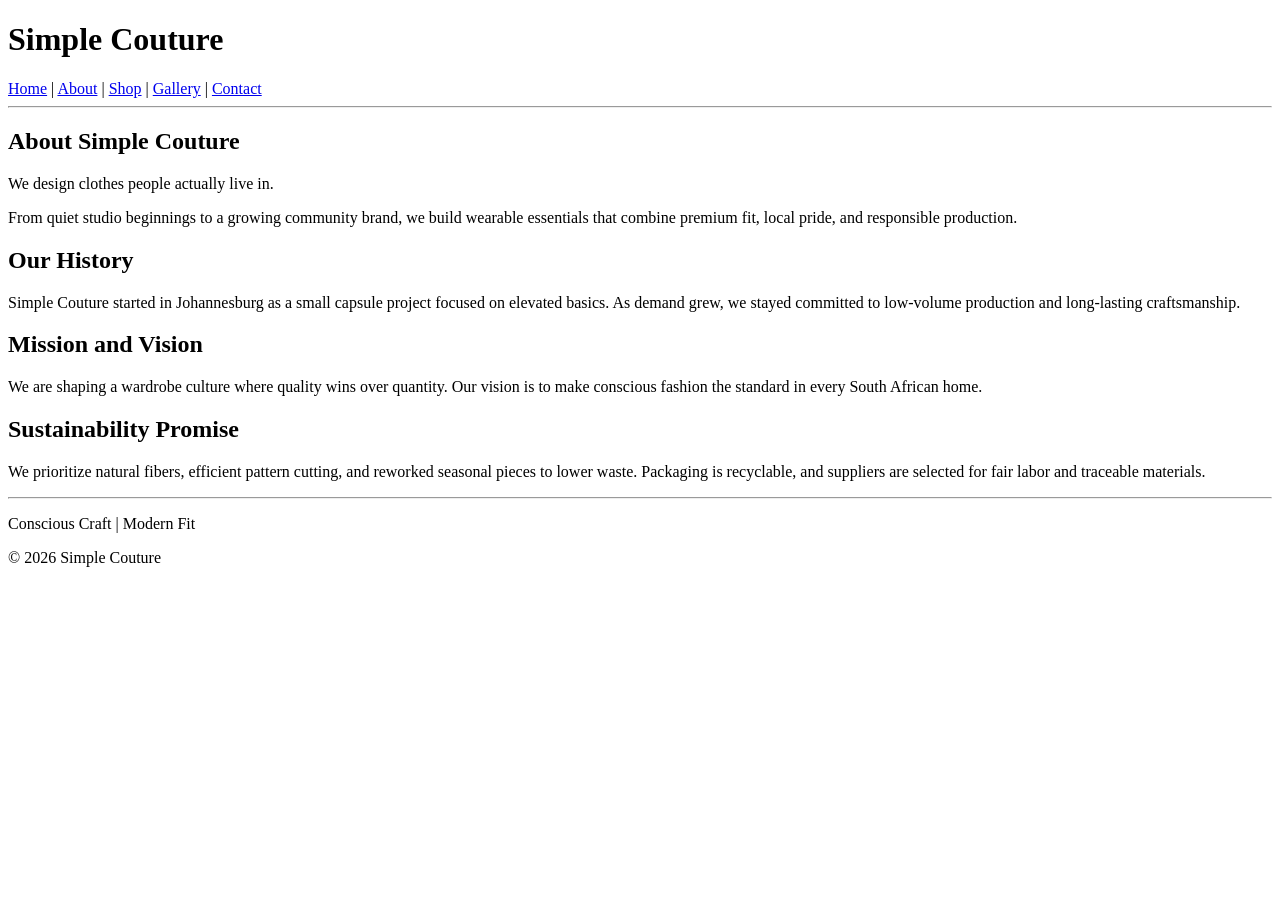
==== about.html @ d7c9ca5f "Add files via upload" ====
<!doctype html>
<html lang="en">
  <head>
    <meta charset="UTF-8" />
    <meta name="viewport" content="width=device-width, initial-scale=1.0" />
    <title>Simple Couture | About</title>
  </head>
  <body>
    <header>
      <h1>Simple Couture</h1>
      <nav>
        <a href="index.html">Home</a> |
        <a href="about.html">About</a> |
        <a href="shop.html">Shop</a> |
        <a href="gallery.html">Gallery</a> |
        <a href="contact.html">Contact</a>
      </nav>
      <hr />
    </header>

    <main>
      <section>
        <h2>About Simple Couture</h2>
        <p>We design clothes people actually live in.</p>
        <p>
          From quiet studio beginnings to a growing community brand, we build
          wearable essentials that combine premium fit, local pride, and
          responsible production.
        </p>
      </section>

      <section>
        <h2>Our History</h2>
        <p>
          Simple Couture started in Johannesburg as a small capsule project
          focused on elevated basics. As demand grew, we stayed committed to
          low-volume production and long-lasting craftsmanship.
        </p>
      </section>

      <section>
        <h2>Mission and Vision</h2>
        <p>
          We are shaping a wardrobe culture where quality wins over quantity.
          Our vision is to make conscious fashion the standard in every South
          African home.
        </p>
      </section>

      <section>
        <h2>Sustainability Promise</h2>
        <p>
          We prioritize natural fibers, efficient pattern cutting, and reworked
          seasonal pieces to lower waste. Packaging is recyclable, and suppliers
          are selected for fair labor and traceable materials.
        </p>
      </section>
    </main>

    <footer>
      <hr />
      <p>Conscious Craft | Modern Fit</p>
      <p>&copy; 2026 Simple Couture</p>
    </footer>
  </body>
</html>
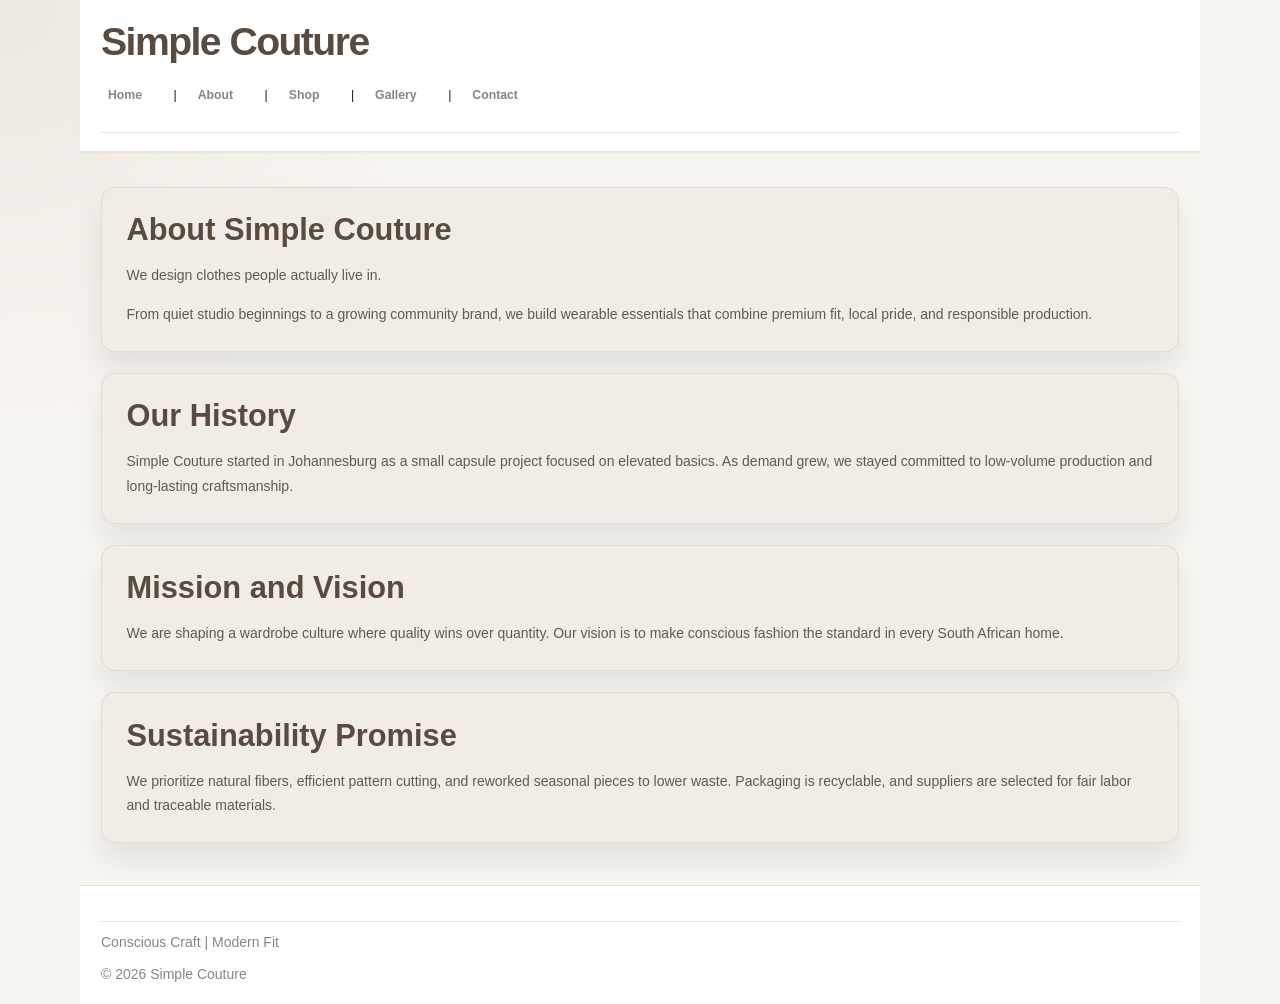
==== commit f8147b77: "feat: Part 3 - Advanced Responsive Design with Relative Units and Responsive Images BREAKING CHANGE:" ====
--- a/about.html
+++ b/about.html
@@ -3,9 +3,11 @@
   <head>
     <meta charset="UTF-8" />
     <meta name="viewport" content="width=device-width, initial-scale=1.0" />
+    <link rel="stylesheet" href="styles.css" />
     <title>Simple Couture | About</title>
   </head>
   <body>
+    <!-- Site-wide header and navigation -->
     <header>
       <h1>Simple Couture</h1>
       <nav>
@@ -18,7 +20,9 @@
       <hr />
     </header>
 
+    <!-- About page storytelling sections -->
     <main>
+      <!-- Brand overview -->
       <section>
         <h2>About Simple Couture</h2>
         <p>We design clothes people actually live in.</p>
@@ -29,6 +33,7 @@
         </p>
       </section>
 
+      <!-- Company origin story -->
       <section>
         <h2>Our History</h2>
         <p>
@@ -38,6 +43,7 @@
         </p>
       </section>
 
+      <!-- Mission and long-term direction -->
       <section>
         <h2>Mission and Vision</h2>
         <p>
@@ -47,6 +53,7 @@
         </p>
       </section>
 
+      <!-- Sustainability and sourcing principles -->
       <section>
         <h2>Sustainability Promise</h2>
         <p>
@@ -57,6 +64,7 @@
       </section>
     </main>
 
+    <!-- Footer tagline and copyright -->
     <footer>
       <hr />
       <p>Conscious Craft | Modern Fit</p>
--- a/styles.css
+++ b/styles.css
@@ -0,0 +1,910 @@
+/* ========================================
+   SIMPLE COUTURE - EXTERNAL STYLESHEET
+   Part 2: CSS Styling & Responsive Design
+   ======================================== */
+
+/* ========================================
+   1. ROOT VARIABLES & COLOR SCHEME
+   ======================================== */
+
+:root {
+  /* Color Palette */
+  color-scheme: light;
+  --bg: #f7f5f0;
+  --surface: #ffffff;
+  --surface-strong: #f1ece6;
+  --text: #1e1b18;
+  --text-light: #5f5a55;
+  --muted: #8a8580;
+  --primary: #8f5e3d;
+  --primary-soft: #d8baa6;
+  --accent: #5a4b40;
+  --accent-soft: #f0e4dd;
+  --border: rgba(31, 24, 19, 0.12);
+  --border-dark: #ded6cb;
+  --success: #4a7c59;
+  --warning: #d97706;
+  --error: #dc2626;
+
+  /* Typography Scale */
+  --fs-xs: 0.75rem;
+  --fs-sm: 0.875rem;
+  --fs-base: 1rem;
+  --fs-lg: 1.125rem;
+  --fs-xl: 1.5rem;
+  --fs-2xl: 2rem;
+  --fs-3xl: 2.5rem;
+
+  --fw-regular: 400;
+  --fw-medium: 500;
+  --fw-semibold: 600;
+  --fw-bold: 700;
+
+  --lh-tight: 1.2;
+  --lh-normal: 1.5;
+  --lh-relaxed: 1.75;
+
+  /* Spacing */
+  --spacing-xs: 0.25rem;
+  --spacing-sm: 0.5rem;
+  --spacing-md: 1rem;
+  --spacing-lg: 1.5rem;
+  --spacing-xl: 2rem;
+  --spacing-2xl: 3rem;
+
+  /* Border Radius */
+  --radius: 1rem;
+  --radius-sm: 0.5rem;
+  --radius-md: 0.75rem;
+  --radius-lg: 1.25rem;
+
+  /* Shadows */
+  --shadow-sm: 0 1px 2px rgba(15, 11, 8, 0.05);
+  --shadow-md: 0 4px 6px rgba(15, 11, 8, 0.1);
+  --shadow: 0 18px 30px rgba(15, 11, 8, 0.08);
+  --shadow-lg: 0 20px 40px rgba(15, 11, 8, 0.12);
+
+  /* Transitions */
+  --transition: all 0.2s ease;
+  --transition-slow: all 0.3s ease;
+}
+
+/* ========================================
+   2. CSS RESET & BASE STYLES
+   ======================================== */
+
+* {
+  box-sizing: border-box;
+  margin: 0;
+  padding: 0;
+}
+
+html {
+  /* Base font size for rem calculations (16px = 1rem) */
+  font-size: clamp(14px, 1vw, 16px);
+  scroll-behavior: smooth;
+}
+
+body {
+  margin: 0;
+  min-height: 100vh;
+  display: flex;
+  flex-direction: column;
+  font-family: "Inter", "Segoe UI", system-ui, -apple-system, BlinkMacSystemFont, sans-serif;
+  background: linear-gradient(180deg, #faf7f2 0%, #efe8dd 100%);
+  color: var(--text);
+  line-height: var(--lh-normal);
+  font-weight: var(--fw-regular);
+}
+
+main {
+  flex: 1;
+}
+
+/* ========================================
+   3. TYPOGRAPHY STYLES
+   ======================================== */
+
+h1, h2, h3, h4, h5, h6 {
+  font-weight: var(--fw-semibold);
+  line-height: var(--lh-tight);
+  color: var(--text);
+  margin-top: var(--spacing-lg);
+  margin-bottom: var(--spacing-md);
+}
+
+h1 {
+  font-size: clamp(2rem, 2.4vw, 2.8rem);
+  letter-spacing: -0.05em;
+  color: var(--accent);
+}
+
+h2 {
+  font-size: clamp(1.5rem, 2vw, 2rem);
+  color: var(--accent);
+  margin-top: 0;
+}
+
+h3 {
+  font-size: var(--fs-xl);
+  color: var(--accent);
+}
+
+h4 {
+  font-size: var(--fs-lg);
+}
+
+h5, h6 {
+  font-size: var(--fs-base);
+}
+
+p {
+  color: var(--text-light);
+  margin: var(--spacing-md) 0;
+  line-height: var(--lh-relaxed);
+}
+
+p:last-child {
+  margin-bottom: 0;
+}
+
+small {
+  font-size: var(--fs-sm);
+  color: var(--muted);
+}
+
+strong, b {
+  font-weight: var(--fw-semibold);
+  color: var(--text);
+}
+
+/* ========================================
+   4. IMAGES & MEDIA
+   ======================================== */
+
+img {
+  max-width: 100%;
+  height: auto;
+  display: block;
+}
+
+/* ========================================
+   5. LINKS & INTERACTIVE ELEMENTS
+   ======================================== */
+
+a {
+  color: var(--primary);
+  text-decoration: none;
+  font-weight: var(--fw-medium);
+  transition: var(--transition);
+  position: relative;
+}
+
+a:hover {
+  color: var(--accent);
+  text-decoration: underline;
+}
+
+a:focus {
+  outline: 2px solid var(--primary);
+  outline-offset: 2px;
+  border-radius: 2px;
+}
+
+a:active {
+  color: #6d4830;
+}
+
+/* ========================================
+   6. LAYOUT STRUCTURE
+   ======================================== */
+
+body > header,
+body > footer,
+main {
+  width: min(1160px, calc(100% - 2rem));
+  margin-left: auto;
+  margin-right: auto;
+}
+
+/* Header Styling */
+header {
+  padding: var(--spacing-lg) 0 var(--spacing-md);
+  background: var(--surface);
+  box-shadow: var(--shadow-sm);
+  margin-bottom: var(--spacing-lg);
+}
+
+header h1 {
+  margin: 0;
+  font-size: clamp(2rem, 2.4vw, 2.8rem);
+  letter-spacing: -0.05em;
+}
+
+/* Navigation Styling */
+nav {
+  margin-top: var(--spacing-md);
+  font-size: var(--fs-sm);
+  display: flex;
+  flex-wrap: wrap;
+  gap: var(--spacing-md);
+  align-items: center;
+}
+
+nav a {
+  color: var(--accent);
+  padding: var(--spacing-sm);
+  border-radius: var(--radius-sm);
+  transition: var(--transition);
+  display: inline-block;
+}
+
+nav a:hover {
+  background: rgba(143, 94, 61, 0.12);
+  text-decoration: none;
+}
+
+nav a:focus {
+  background: rgba(143, 94, 61, 0.2);
+  outline: none;
+}
+
+nav a:active {
+  background: rgba(143, 94, 61, 0.2);
+}
+
+/* Header & Footer Separator */
+header hr,
+footer hr {
+  border: none;
+  border-top: 1px solid var(--border);
+  margin: var(--spacing-lg) 0 0;
+}
+
+/* Main Content */
+main {
+  padding: var(--spacing-lg) 0 var(--spacing-xl);
+}
+
+/* Section Styling */
+section {
+  background: var(--surface);
+  border: 1px solid var(--border);
+  border-radius: var(--radius);
+  padding: var(--spacing-lg) var(--spacing-xl);
+  margin-bottom: var(--spacing-lg);
+  box-shadow: var(--shadow);
+  transition: var(--transition-slow);
+}
+
+section:hover {
+  box-shadow: var(--shadow-lg);
+  transform: translateY(-2px);
+}
+
+section h2,
+section h3 {
+  margin-top: 0;
+  color: var(--accent);
+}
+
+section p,
+section li {
+  color: var(--text-light);
+  margin: var(--spacing-md) 0;
+}
+
+/* Footer Styling */
+footer {
+  padding: var(--spacing-lg) 0 var(--spacing-xl);
+  color: var(--muted);
+  background: var(--surface);
+  box-shadow: var(--shadow-sm);
+  margin-top: var(--spacing-2xl);
+}
+
+footer p {
+  margin: var(--spacing-md) 0;
+  color: var(--muted);
+}
+
+footer p:last-child {
+  margin-bottom: 0;
+}
+
+/* ========================================
+   7. FORM ELEMENTS
+   ======================================== */
+
+form {
+  display: grid;
+  gap: var(--spacing-lg);
+}
+
+label {
+  font-weight: var(--fw-semibold);
+  display: block;
+  margin-bottom: var(--spacing-sm);
+  color: var(--text);
+  font-size: var(--fs-base);
+}
+
+input,
+textarea {
+  font: inherit;
+  width: 100%;
+  border: 1px solid var(--border-dark);
+  border-radius: var(--radius-md);
+  padding: var(--spacing-md) var(--spacing-lg);
+  background: #fff;
+  color: var(--text);
+  transition: var(--transition);
+}
+
+input:hover,
+textarea:hover {
+  border-color: var(--primary);
+  box-shadow: 0 0 0 3px rgba(143, 94, 61, 0.05);
+}
+
+input:focus,
+textarea:focus {
+  outline: none;
+  border-color: var(--primary);
+  box-shadow: 0 0 0 3px rgba(143, 94, 61, 0.1);
+}
+
+input:active,
+textarea:active {
+  border-color: var(--accent);
+}
+
+input::placeholder,
+textarea::placeholder {
+  color: var(--muted);
+}
+
+/* ========================================
+   8. BUTTONS
+   ======================================== */
+
+button {
+  font: inherit;
+  background: var(--primary);
+  color: #fff;
+  border: none;
+  border-radius: var(--radius-md);
+  padding: var(--spacing-md) var(--spacing-lg);
+  cursor: pointer;
+  font-weight: var(--fw-semibold);
+  transition: var(--transition);
+  position: relative;
+  overflow: hidden;
+}
+
+button:hover {
+  background: var(--accent);
+  transform: translateY(-2px);
+  box-shadow: 0 12px 25px rgba(143, 94, 61, 0.18);
+}
+
+button:focus {
+  outline: 2px solid var(--primary);
+  outline-offset: 2px;
+}
+
+button:active {
+  background: #6d4830;
+  transform: translateY(0);
+}
+
+button:disabled {
+  background: var(--muted);
+  cursor: not-allowed;
+  opacity: 0.6;
+}
+
+/* ========================================
+   9. TABLES & PRODUCT DISPLAY
+   ======================================== */
+
+table {
+  width: 100%;
+  border-collapse: collapse;
+  margin-top: var(--spacing-lg);
+}
+
+td {
+  width: 25%;
+  vertical-align: top;
+  padding: var(--spacing-lg);
+  text-align: center;
+}
+
+td strong {
+  display: block;
+  margin-top: var(--spacing-md);
+  color: var(--text);
+  font-weight: var(--fw-semibold);
+}
+
+.product-thumb {
+  width: 100%;
+  border-radius: var(--radius);
+  box-shadow: inset 0 0 0 1px rgba(143, 94, 61, 0.08);
+  transition: var(--transition-slow);
+  display: block;
+}
+
+.product-thumb:hover {
+  box-shadow: 0 8px 20px rgba(143, 94, 61, 0.15);
+  transform: scale(1.03);
+}
+
+.products h3 {
+  margin-bottom: var(--spacing-md);
+  margin-top: var(--spacing-xl);
+}
+
+.products h3:first-of-type {
+  margin-top: 0;
+}
+
+/* Product List - Grid Layout */
+.product-list {
+  list-style: none;
+  padding: 0;
+  margin: 0 0 var(--spacing-lg);
+  display: grid;
+  grid-template-columns: repeat(2, minmax(160px, 1fr));
+  gap: var(--spacing-lg);
+}
+
+.product-item {
+  background: var(--surface-strong);
+  border: 1px solid var(--border);
+  border-radius: var(--radius);
+  padding: var(--spacing-md);
+  transition: var(--transition-slow);
+  cursor: pointer;
+}
+
+.product-item:hover {
+  border-color: var(--primary);
+  box-shadow: 0 8px 20px rgba(143, 94, 61, 0.12);
+  transform: translateY(-4px);
+}
+
+.product-item:focus-within {
+  outline: 2px solid var(--primary);
+  outline-offset: 2px;
+}
+
+.product-name {
+  margin: var(--spacing-md) 0 0;
+  font-weight: var(--fw-semibold);
+  color: var(--accent);
+  font-size: var(--fs-sm);
+}
+
+/* ========================================
+   10. RESPONSIVE DESIGN
+   ======================================== */
+
+/* Tablet View (900px and below) */
+@media (max-width: 900px) {
+  td {
+    width: 50%;
+  }
+
+  .product-list {
+    grid-template-columns: 1fr;
+  }
+
+  section {
+    padding: var(--spacing-lg);
+  }
+}
+
+/* Mobile View (700px and below) */
+@media (max-width: 700px) {
+  header,
+  main,
+  footer {
+    width: calc(100% - var(--spacing-lg));
+  }
+
+  header {
+    padding: var(--spacing-md) 0;
+    margin-bottom: var(--spacing-lg);
+  }
+
+  nav {
+    flex-direction: column;
+    align-items: flex-start;
+    gap: var(--spacing-sm);
+    margin-top: var(--spacing-md);
+  }
+
+  nav a {
+    width: 100%;
+    padding: var(--spacing-md);
+    display: block;
+    border-radius: var(--radius-sm);
+  }
+
+  section {
+    padding: var(--spacing-lg);
+    margin-bottom: var(--spacing-lg);
+  }
+
+  h2 {
+    font-size: clamp(1.25rem, 5vw, 1.5rem);
+  }
+
+  td {
+    width: 100%;
+    display: block;
+    padding: var(--spacing-md) 0;
+    border-top: 1px solid var(--border);
+  }
+
+  td:first-child {
+    border-top: none;
+    padding-top: 0;
+  }
+
+  td strong {
+    margin-top: var(--spacing-md);
+  }
+
+  .product-list {
+    grid-template-columns: 1fr;
+    gap: var(--spacing-md);
+  }
+
+  label {
+    font-size: var(--fs-base);
+  }
+
+  input,
+  textarea {
+    padding: var(--spacing-md);
+    font-size: 16px;
+  }
+
+  button {
+    width: 100%;
+    padding: var(--spacing-md) var(--spacing-lg);
+  }
+
+  footer {
+    padding: var(--spacing-lg) 0 var(--spacing-xl);
+  }
+}
+
+/* Small Mobile View (520px and below) */
+@media (max-width: 520px) {
+  html {
+    font-size: 15px;
+  }
+
+  body {
+    font-size: var(--fs-sm);
+  }
+
+  header h1 {
+    font-size: clamp(1.5rem, 5vw, 2rem);
+  }
+
+  h2 {
+    font-size: clamp(1.1rem, 4vw, 1.4rem);
+  }
+
+  h3 {
+    font-size: var(--fs-lg);
+  }
+
+  nav {
+    gap: var(--spacing-xs);
+  }
+
+  nav a {
+    padding: var(--spacing-sm);
+    font-size: var(--fs-xs);
+  }
+
+  section {
+    padding: var(--spacing-lg);
+    border-radius: var(--radius-md);
+  }
+
+  p {
+    margin: var(--spacing-md) 0;
+    font-size: var(--fs-sm);
+  }
+
+  .product-item {
+    padding: var(--spacing-md);
+  }
+
+  .product-name {
+    font-size: var(--fs-xs);
+  }
+
+  button {
+    padding: var(--spacing-md);
+    font-size: var(--fs-sm);
+  }
+}
+
+/* Extra Large Screens (1400px and above) */
+@media (min-width: 1400px) {
+  body > header,
+  body > footer,
+  main {
+    width: min(1280px, calc(100% - 3rem));
+  }
+
+  section {
+    padding: var(--spacing-xl) var(--spacing-2xl);
+  }
+}
+
+body {
+  margin: 0;
+  font-family: Inter, -apple-system, BlinkMacSystemFont, "Segoe UI", sans-serif;
+  background: radial-gradient(circle at top left, rgba(138,79,62,.08), transparent 28%),
+    var(--bg);
+  color: var(--text);
+  line-height: 1.65;
+}
+
+a {
+  color: var(--accent);
+  text-decoration: none;
+}
+
+a:hover,
+button:hover {
+  text-decoration: underline;
+}
+
+body > header,
+body > footer,
+main {
+  max-width: 1120px;
+  margin: 0 auto;
+  padding: 1.25rem 1.5rem;
+}
+
+header {
+  background: var(--surface);
+  border-bottom: 1px solid var(--border);
+  position: sticky;
+  top: 0;
+  z-index: 10;
+}
+
+header h1 {
+  margin: 0;
+  font-size: clamp(2rem, 4vw, 2.8rem);
+  letter-spacing: -0.04em;
+}
+
+nav {
+  margin-top: 0.75rem;
+}
+
+nav a {
+  display: inline-block;
+  margin: 0.2rem 0.75rem 0.2rem 0;
+  color: var(--muted);
+  font-weight: 600;
+}
+
+nav a:hover {
+  color: var(--accent);
+}
+
+header hr,
+footer hr {
+  border: none;
+  border-top: 1px solid var(--border);
+  margin: 1.25rem 0 0;
+}
+
+main {
+  padding-bottom: 1.5rem;
+}
+
+section {
+  background: var(--surface-strong);
+  border: 1px solid rgba(222, 214, 203, 0.7);
+  border-radius: var(--radius);
+  padding: 1.75rem;
+  margin: 1.5rem 0;
+  box-shadow: var(--shadow);
+}
+
+section:first-of-type {
+  margin-top: 1.25rem;
+}
+
+h2,
+h3 {
+  margin-top: 0;
+  color: #2b2220;
+}
+
+h2 {
+  font-size: clamp(1.75rem, 3vw, 2.2rem);
+}
+
+h3 {
+  font-size: clamp(1.35rem, 2.3vw, 1.6rem);
+  margin-bottom: 0.85rem;
+}
+
+p {
+  margin: 0.85rem 0;
+}
+
+section p + p,
+section ul + p,
+section p + ul {
+  margin-top: 1rem;
+}
+
+a.button,
+button {
+  display: inline-flex;
+  align-items: center;
+  justify-content: center;
+  padding: 0.85rem 1.3rem;
+  border-radius: 999px;
+  border: 1px solid transparent;
+  background: var(--accent);
+  color: #fff;
+  font-weight: 700;
+  transition: transform 180ms ease, box-shadow 180ms ease, background 180ms ease;
+}
+
+a.button:hover,
+button:hover {
+  transform: translateY(-1px);
+  box-shadow: 0 14px 30px rgba(138, 79, 62, 0.15);
+  background: #7b3f33;
+}
+
+.product-thumb {
+  max-width: 100%;
+  height: auto;
+  border-radius: 18px;
+  object-fit: cover;
+  box-shadow: 0 12px 24px rgba(0, 0, 0, 0.08);
+  margin: 0 auto;
+}
+
+table {
+  width: 100%;
+  border-collapse: separate;
+  border-spacing: 1rem;
+}
+
+td {
+  padding: 0;
+  vertical-align: top;
+}
+
+td > strong {
+  display: block;
+  margin-top: 0.85rem;
+}
+
+.product-list {
+  list-style: none;
+  padding: 0;
+  margin: 0;
+  display: grid;
+  grid-template-columns: repeat(auto-fit, minmax(180px, 1fr));
+  gap: 1.25rem;
+}
+
+.product-item {
+  display: grid;
+  gap: 1rem;
+  text-align: center;
+  background: var(--surface);
+  border-radius: 20px;
+  padding: 1rem;
+  border: 1px solid rgba(222, 214, 203, 0.8);
+}
+
+.product-name {
+  font-weight: 700;
+  color: #3a2f2c;
+  margin: 0;
+}
+
+form {
+  display: grid;
+  gap: 1rem;
+  max-width: 560px;
+}
+
+label {
+  font-weight: 600;
+}
+
+input,
+textarea {
+  width: 100%;
+  padding: 0.95rem 1rem;
+  border-radius: 14px;
+  border: 1px solid var(--border);
+  background: #fff;
+  font: inherit;
+}
+
+button[type="submit"] {
+  cursor: pointer;
+  width: fit-content;
+}
+
+footer {
+  background: var(--surface);
+  color: var(--muted);
+  border-top: 1px solid var(--border);
+  padding-top: 1rem;
+}
+
+footer p {
+  margin: 0.55rem 0;
+}
+
+@media (max-width: 900px) {
+  body > header,
+  body > footer,
+  main {
+    padding-left: 1rem;
+    padding-right: 1rem;
+  }
+
+  nav {
+    display: grid;
+    gap: 0.5rem;
+  }
+
+  nav a {
+    margin: 0;
+  }
+}
+
+@media (max-width: 720px) {
+  header,
+  footer,
+  section {
+    border-radius: 14px;
+  }
+
+  section {
+    padding: 1.25rem;
+  }
+
+  table,
+  tbody,
+  tr,
+  td {
+    display: block;
+    width: 100%;
+  }
+
+  td {
+    margin-bottom: 1rem;
+  }
+
+  td > strong {
+    margin-top: 0.7rem;
+  }
+}
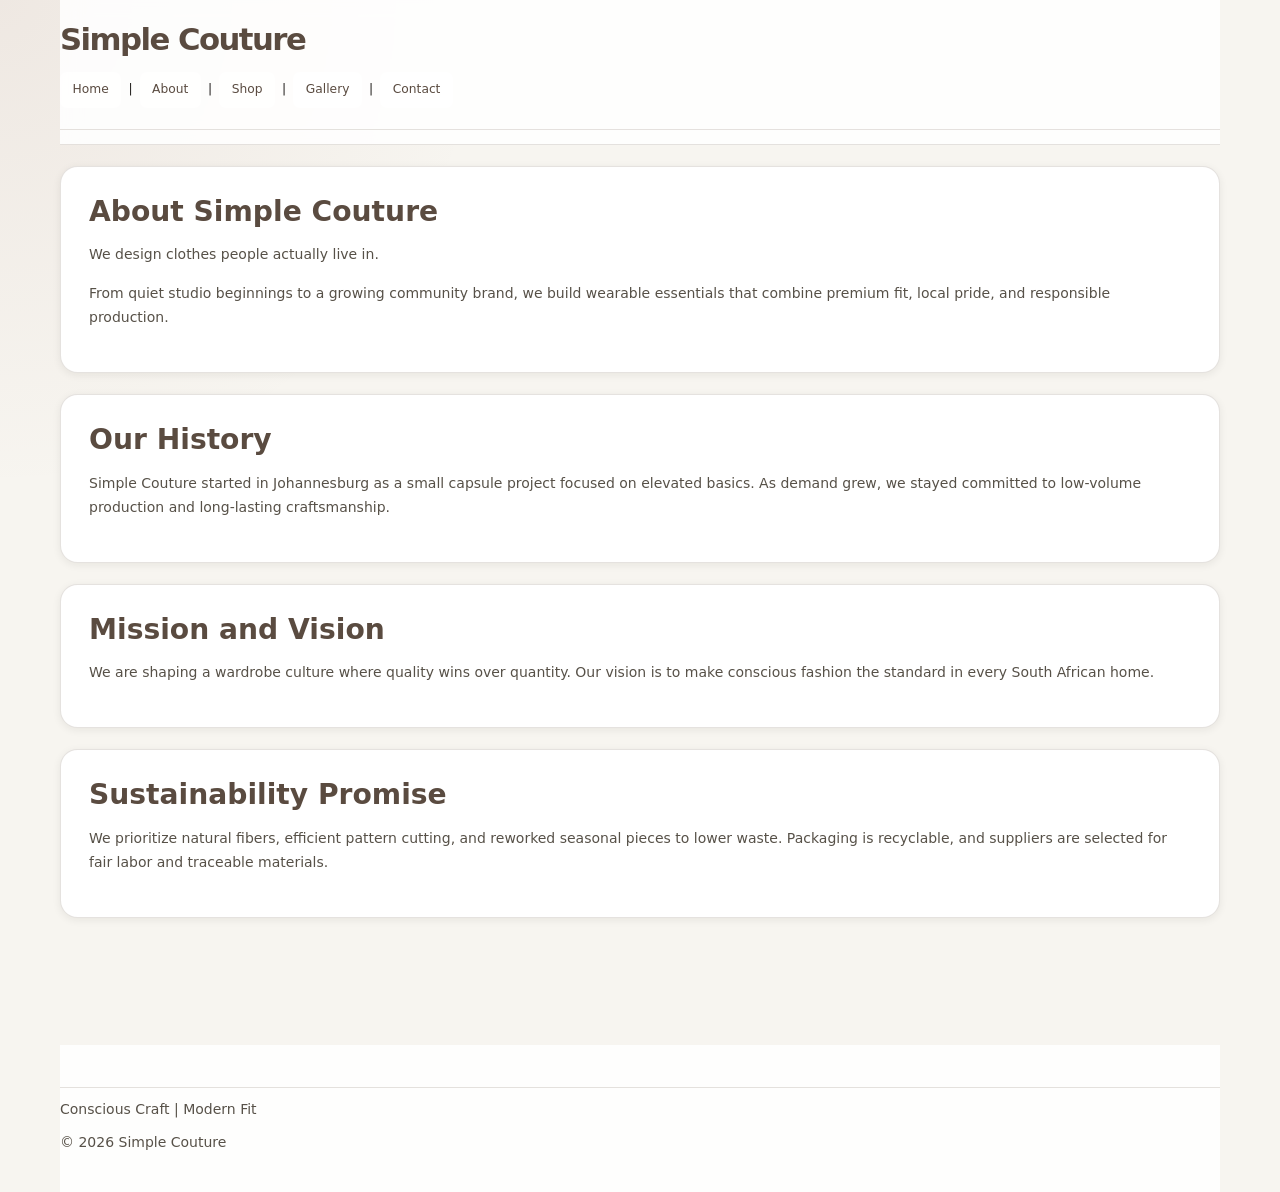
==== commit 2bf08fd0: "chore: add consolidated stylesheet, changelog, and README fix" ====
--- a/about.html
+++ b/about.html
@@ -3,7 +3,7 @@
   <head>
     <meta charset="UTF-8" />
     <meta name="viewport" content="width=device-width, initial-scale=1.0" />
-    <link rel="stylesheet" href="styles.css" />
+    <link rel="stylesheet" href="css/styles.css" />
     <title>Simple Couture | About</title>
   </head>
   <body>
--- a/css/styles.css
+++ b/css/styles.css
@@ -0,0 +1,536 @@
+﻿/* ========================================
+   SIMPLE COUTURE - EXTERNAL STYLESHEET
+   ======================================== */
+
+:root {
+  color-scheme: light;
+  --bg: #f7f5f0;
+  --surface: #ffffff;
+  --surface-strong: #f6f1eb;
+  --surface-soft: #faf3ee;
+  --text: #1f1d1a;
+  --text-light: #575148;
+  --muted: #8c8176;
+  --primary: #8f5e3d;
+  --primary-soft: #d8baa6;
+  --accent: #5a4b40;
+  --accent-soft: #f6ece5;
+  --border: rgba(93, 74, 60, 0.16);
+  --border-dark: rgba(93, 74, 60, 0.35);
+  --success: #4a7c59;
+  --warning: #d97706;
+  --error: #dc2626;
+
+  --fs-xs: 0.75rem;
+  --fs-sm: 0.875rem;
+  --fs-base: 1rem;
+  --fs-lg: 1.125rem;
+  --fs-xl: 1.5rem;
+  --fs-2xl: 2rem;
+  --fs-3xl: 2.5rem;
+
+  --fw-regular: 400;
+  --fw-medium: 500;
+  --fw-semibold: 600;
+  --fw-bold: 700;
+
+  --lh-tight: 1.2;
+  --lh-normal: 1.55;
+  --lh-relaxed: 1.75;
+
+  --spacing-xs: 0.25rem;
+  --spacing-sm: 0.5rem;
+  --spacing-md: 1rem;
+  --spacing-lg: 1.5rem;
+  --spacing-xl: 2rem;
+  --spacing-2xl: 3rem;
+
+  --radius-sm: 0.5rem;
+  --radius-md: 0.85rem;
+  --radius-lg: 1.25rem;
+
+  --shadow-sm: 0 2px 8px rgba(31, 24, 19, 0.07);
+  --shadow-md: 0 8px 18px rgba(31, 24, 19, 0.09);
+  --shadow-lg: 0 18px 35px rgba(31, 24, 19, 0.12);
+  --transition: all 220ms ease;
+  --transition-slow: all 320ms ease;
+}
+
+/* ========================================
+   RESET & BASE STYLES
+   ======================================== */
+
+* {
+  box-sizing: border-box;
+  margin: 0;
+  padding: 0;
+}
+
+html {
+  font-size: clamp(14px, 1vw, 16px);
+  scroll-behavior: smooth;
+}
+
+body {
+  min-height: 100vh;
+  font-family: "Inter", "Segoe UI", system-ui, -apple-system, BlinkMacSystemFont, sans-serif;
+  background: radial-gradient(circle at top left, rgba(138, 79, 62, 0.08), transparent 28%), var(--bg);
+  color: var(--text);
+  line-height: var(--lh-normal);
+  font-weight: var(--fw-regular);
+}
+
+img {
+  max-width: 100%;
+  height: auto;
+  display: block;
+}
+
+button,
+a.button {
+  font: inherit;
+}
+
+button,
+input,
+textarea,
+select {
+  transition: var(--transition);
+}
+
+main {
+  min-height: 100vh;
+}
+
+body > header,
+body > footer,
+main {
+  width: min(1160px, calc(100% - 3rem));
+  margin: 0 auto;
+}
+
+/* ========================================
+   TYPOGRAPHY
+   ======================================== */
+
+h1,
+h2,
+h3,
+h4,
+h5,
+h6 {
+  color: var(--accent);
+  font-weight: var(--fw-semibold);
+  line-height: var(--lh-tight);
+}
+
+h1 {
+  font-size: clamp(2rem, 2.4vw, 2.8rem);
+  letter-spacing: -0.05em;
+  margin-bottom: var(--spacing-md);
+}
+
+h2 {
+  font-size: clamp(1.75rem, 2.2vw, 2.2rem);
+  margin-bottom: var(--spacing-md);
+}
+
+h3 {
+  font-size: clamp(1.2rem, 1.8vw, 1.6rem);
+  margin-bottom: 0.75rem;
+}
+
+p,
+li,
+label {
+  color: var(--text-light);
+  line-height: var(--lh-relaxed);
+}
+
+p {
+  margin: 0.85rem 0;
+}
+
+strong,
+b {
+  color: var(--text);
+  font-weight: var(--fw-semibold);
+}
+
+small {
+  font-size: var(--fs-sm);
+  color: var(--muted);
+}
+
+/* ========================================
+   HEADER & NAVIGATION
+   ======================================== */
+
+header {
+  background: rgba(255, 255, 255, 0.86);
+  border-bottom: 1px solid var(--border);
+  padding: var(--spacing-lg) 0 var(--spacing-md);
+  position: sticky;
+  top: 0;
+  z-index: 20;
+  backdrop-filter: blur(10px);
+}
+
+header h1 {
+  margin: 0;
+}
+
+nav {
+  display: flex;
+  flex-wrap: wrap;
+  gap: var(--spacing-sm);
+  margin-top: var(--spacing-md);
+  align-items: center;
+  font-size: var(--fs-sm);
+}
+
+nav a {
+  color: var(--accent);
+  padding: 0.6rem 0.9rem;
+  border-radius: var(--radius-sm);
+  background: rgba(255, 255, 255, 0.7);
+  text-decoration: none;
+  transition: var(--transition);
+}
+
+nav a:hover,
+nav a:focus {
+  background: var(--accent-soft);
+  outline: none;
+}
+
+nav a:active {
+  transform: translateY(1px);
+}
+
+header hr,
+footer hr {
+  border: none;
+  border-top: 1px solid var(--border);
+  margin: var(--spacing-lg) 0 0;
+}
+
+/* ========================================
+   MAIN CONTENT
+   ======================================== */
+
+main {
+  padding: var(--spacing-lg) 0 var(--spacing-xl);
+}
+
+section {
+  background: var(--surface);
+  border: 1px solid var(--border);
+  border-radius: var(--radius-lg);
+  padding: var(--spacing-xl);
+  margin-bottom: var(--spacing-lg);
+  box-shadow: var(--shadow-sm);
+  transition: var(--transition-slow);
+}
+
+section:hover {
+  box-shadow: var(--shadow-md);
+  transform: translateY(-2px);
+}
+
+section h2,
+section h3 {
+  margin-top: 0;
+}
+
+section p,
+section li {
+  margin: var(--spacing-md) 0;
+}
+
+/* ========================================
+   PRODUCT CARDS & TABLES
+   ======================================== */
+
+table {
+  width: 100%;
+  border-collapse: collapse;
+  margin-top: var(--spacing-lg);
+}
+
+td {
+  width: 25%;
+  padding: var(--spacing-lg);
+  vertical-align: top;
+  text-align: center;
+}
+
+td strong,
+.product-name {
+  display: block;
+  margin-top: var(--spacing-md);
+  color: var(--text);
+  font-weight: var(--fw-semibold);
+}
+
+.product-thumb {
+  width: 100%;
+  border-radius: var(--radius-md);
+  box-shadow: inset 0 0 0 1px rgba(143, 94, 61, 0.08);
+  transition: var(--transition-slow);
+}
+
+.product-thumb:hover {
+  transform: scale(1.03);
+  box-shadow: 0 10px 24px rgba(143, 94, 61, 0.15);
+}
+
+.product-list {
+  list-style: none;
+  padding: 0;
+  margin: 0;
+  display: grid;
+  grid-template-columns: repeat(2, minmax(180px, 1fr));
+  gap: var(--spacing-lg);
+}
+
+.product-item {
+  background: var(--surface-strong);
+  border: 1px solid var(--border);
+  border-radius: var(--radius-lg);
+  padding: var(--spacing-md);
+  text-align: center;
+  transition: var(--transition-slow);
+}
+
+.product-item:hover {
+  border-color: var(--primary);
+  box-shadow: 0 14px 28px rgba(143, 94, 61, 0.12);
+  transform: translateY(-3px);
+}
+
+.product-item:focus-within {
+  outline: 3px solid rgba(143, 94, 61, 0.16);
+  outline-offset: 4px;
+}
+
+.product-name {
+  font-size: var(--fs-sm);
+  margin: 0.85rem 0 0;
+}
+
+/* ========================================
+   FORMS & BUTTONS
+   ======================================== */
+
+form {
+  display: grid;
+  gap: var(--spacing-lg);
+}
+
+label {
+  display: block;
+  margin-bottom: var(--spacing-sm);
+  color: var(--text);
+  font-size: var(--fs-base);
+  font-weight: var(--fw-semibold);
+}
+
+input,
+textarea {
+  width: 100%;
+  border-radius: var(--radius-md);
+  border: 1px solid var(--border-dark);
+  padding: var(--spacing-md) var(--spacing-lg);
+  background: var(--surface);
+  color: var(--text);
+}
+
+input:hover,
+textarea:hover,
+input:focus,
+textarea:focus {
+  border-color: var(--primary);
+  box-shadow: 0 0 0 3px rgba(143, 94, 61, 0.08);
+}
+
+input:focus,
+textarea:focus {
+  outline: none;
+}
+
+button {
+  display: inline-flex;
+  align-items: center;
+  justify-content: center;
+  padding: 0.95rem 1.4rem;
+  border-radius: 999px;
+  border: none;
+  background: var(--accent);
+  color: #fff;
+  font-weight: var(--fw-bold);
+  cursor: pointer;
+}
+
+button:hover {
+  transform: translateY(-1px);
+  box-shadow: 0 14px 28px rgba(138, 79, 62, 0.16);
+  background: #7b3f33;
+}
+
+button:focus {
+  outline: 2px solid var(--primary);
+  outline-offset: 2px;
+}
+
+button:active {
+  transform: translateY(0);
+}
+
+button:disabled {
+  background: var(--muted);
+  opacity: 0.7;
+  cursor: not-allowed;
+}
+
+/* ========================================
+   FOOTER
+   ======================================== */
+
+footer {
+  padding: var(--spacing-lg) 0 var(--spacing-xl);
+  color: var(--muted);
+  background: rgba(255, 255, 255, 0.9);
+}
+
+footer p {
+  margin: 0.65rem 0;
+}
+
+/* ========================================
+   INTERACTIVE STATES
+   ======================================== */
+
+a,
+button,
+input,
+textarea {
+  transition: var(--transition);
+}
+
+a {
+  color: var(--primary);
+  text-decoration: none;
+}
+
+a:hover {
+  text-decoration: underline;
+}
+
+a:focus {
+  outline: 2px solid var(--primary);
+  outline-offset: 3px;
+}
+
+/* ========================================
+   RESPONSIVE LAYOUT
+   ======================================== */
+
+@media (max-width: 900px) {
+  body > header,
+  body > footer,
+  main {
+    width: calc(100% - 2rem);
+  }
+
+  nav {
+    gap: var(--spacing-sm);
+  }
+
+  .product-list {
+    grid-template-columns: 1fr;
+  }
+
+  td {
+    width: 50%;
+  }
+}
+
+@media (max-width: 700px) {
+  body > header,
+  body > footer,
+  main {
+    width: calc(100% - var(--spacing-lg));
+  }
+
+  header {
+    padding: var(--spacing-md) 0 var(--spacing-sm);
+  }
+
+  nav {
+    flex-direction: column;
+    align-items: stretch;
+  }
+
+  nav a {
+    width: 100%;
+    padding: var(--spacing-md);
+  }
+
+  section {
+    padding: var(--spacing-lg);
+  }
+
+  td {
+    width: 100%;
+    display: block;
+    padding: var(--spacing-md) 0;
+    border-top: 1px solid var(--border);
+  }
+
+  td:first-child {
+    border-top: none;
+  }
+}
+
+@media (max-width: 520px) {
+  html {
+    font-size: 15px;
+  }
+
+  header h1 {
+    font-size: clamp(1.5rem, 5vw, 2.2rem);
+  }
+
+  h2 {
+    font-size: clamp(1.2rem, 4vw, 1.4rem);
+  }
+
+  h3 {
+    font-size: var(--fs-lg);
+  }
+
+  nav a {
+    font-size: var(--fs-xs);
+  }
+
+  .product-item {
+    padding: var(--spacing-md);
+  }
+
+  button {
+    width: 100%;
+  }
+}
+
+@media (min-width: 1400px) {
+  body > header,
+  body > footer,
+  main {
+    width: min(1280px, calc(100% - 4rem));
+  }
+
+  section {
+    padding: var(--spacing-2xl);
+  }
+}
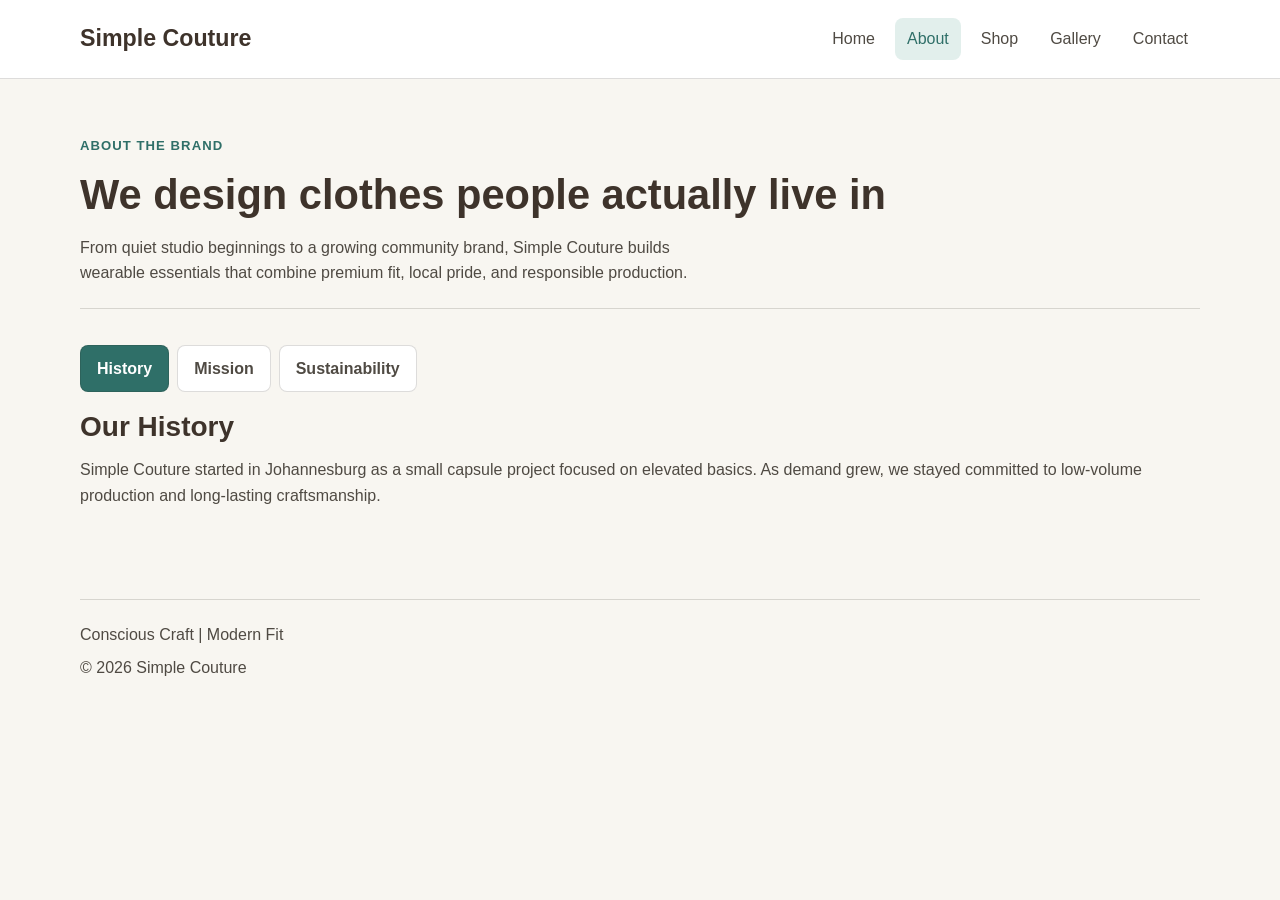
==== commit 6165c328: "Refactor contour rendering and UI state handling" ====
--- a/about.html
+++ b/about.html
@@ -1,74 +1,91 @@
-<!doctype html>
-<html lang="en">
-  <head>
-    <meta charset="UTF-8" />
-    <meta name="viewport" content="width=device-width, initial-scale=1.0" />
-    <link rel="stylesheet" href="css/styles.css" />
-    <title>Simple Couture | About</title>
-  </head>
-  <body>
-    <!-- Site-wide header and navigation -->
-    <header>
-      <h1>Simple Couture</h1>
-      <nav>
-        <a href="index.html">Home</a> |
-        <a href="about.html">About</a> |
-        <a href="shop.html">Shop</a> |
-        <a href="gallery.html">Gallery</a> |
-        <a href="contact.html">Contact</a>
-      </nav>
-      <hr />
-    </header>
-
-    <!-- About page storytelling sections -->
-    <main>
-      <!-- Brand overview -->
-      <section>
-        <h2>About Simple Couture</h2>
-        <p>We design clothes people actually live in.</p>
-        <p>
-          From quiet studio beginnings to a growing community brand, we build
-          wearable essentials that combine premium fit, local pride, and
-          responsible production.
-        </p>
-      </section>
-
-      <!-- Company origin story -->
-      <section>
-        <h2>Our History</h2>
-        <p>
-          Simple Couture started in Johannesburg as a small capsule project
-          focused on elevated basics. As demand grew, we stayed committed to
-          low-volume production and long-lasting craftsmanship.
-        </p>
-      </section>
-
-      <!-- Mission and long-term direction -->
-      <section>
-        <h2>Mission and Vision</h2>
-        <p>
-          We are shaping a wardrobe culture where quality wins over quantity.
-          Our vision is to make conscious fashion the standard in every South
-          African home.
-        </p>
-      </section>
-
-      <!-- Sustainability and sourcing principles -->
-      <section>
-        <h2>Sustainability Promise</h2>
-        <p>
-          We prioritize natural fibers, efficient pattern cutting, and reworked
-          seasonal pieces to lower waste. Packaging is recyclable, and suppliers
-          are selected for fair labor and traceable materials.
-        </p>
-      </section>
-    </main>
-
-    <!-- Footer tagline and copyright -->
-    <footer>
-      <hr />
-      <p>Conscious Craft | Modern Fit</p>
-      <p>&copy; 2026 Simple Couture</p>
-    </footer>
-  </body>
-</html>
+<!doctype html>
+<html lang="en">
+  <head>
+    <meta charset="UTF-8" />
+    <meta name="viewport" content="width=device-width, initial-scale=1.0" />
+    <meta
+      name="description"
+      content="Learn about Simple Couture, a Johannesburg fashion brand focused on quality essentials, sustainable clothing, and responsible production."
+    />
+    <meta
+      name="keywords"
+      content="about Simple Couture, sustainable fashion Johannesburg, responsible clothing production, South African fashion brand"
+    />
+    <meta name="author" content="Simple Couture" />
+    <link rel="canonical" href="about.html" />
+    <link rel="stylesheet" href="css/styles.css" />
+    <script src="js/app.js" defer></script>
+    <title>Simple Couture | About Our Sustainable Fashion Brand</title>
+  </head>
+  <body>
+    <header>
+      <div class="site-header">
+        <a class="brand" href="index.html">Simple Couture</a>
+        <nav aria-label="Main navigation">
+          <a href="index.html">Home</a>
+          <a href="about.html" aria-current="page">About</a>
+          <a href="shop.html">Shop</a>
+          <a href="gallery.html">Gallery</a>
+          <a href="contact.html">Contact</a>
+        </nav>
+      </div>
+    </header>
+
+    <main>
+      <section class="page-intro">
+        <p class="eyebrow">About the brand</p>
+        <h1>We design clothes people actually live in</h1>
+        <p>
+          From quiet studio beginnings to a growing community brand, Simple
+          Couture builds wearable essentials that combine premium fit, local
+          pride, and responsible production.
+        </p>
+      </section>
+
+      <section>
+        <div class="tabs" data-tabs>
+          <div class="tab-list" role="tablist" aria-label="Simple Couture values">
+            <button type="button" role="tab" aria-selected="true" aria-controls="history-panel" id="history-tab">
+              History
+            </button>
+            <button type="button" role="tab" aria-selected="false" aria-controls="mission-panel" id="mission-tab">
+              Mission
+            </button>
+            <button type="button" role="tab" aria-selected="false" aria-controls="sustainability-panel" id="sustainability-tab">
+              Sustainability
+            </button>
+          </div>
+          <article id="history-panel" role="tabpanel" aria-labelledby="history-tab">
+            <h2>Our History</h2>
+            <p>
+              Simple Couture started in Johannesburg as a small capsule project
+              focused on elevated basics. As demand grew, we stayed committed
+              to low-volume production and long-lasting craftsmanship.
+            </p>
+          </article>
+          <article id="mission-panel" role="tabpanel" aria-labelledby="mission-tab" hidden>
+            <h2>Mission and Vision</h2>
+            <p>
+              We are shaping a wardrobe culture where quality wins over
+              quantity. Our vision is to make conscious fashion the standard in
+              every South African home.
+            </p>
+          </article>
+          <article id="sustainability-panel" role="tabpanel" aria-labelledby="sustainability-tab" hidden>
+            <h2>Sustainability Promise</h2>
+            <p>
+              We prioritize natural fibers, efficient pattern cutting, and
+              reworked seasonal pieces to lower waste. Packaging is recyclable,
+              and suppliers are selected for fair labor and traceable materials.
+            </p>
+          </article>
+        </div>
+      </section>
+    </main>
+
+    <footer>
+      <p>Conscious Craft | Modern Fit</p>
+      <p>&copy; 2026 Simple Couture</p>
+    </footer>
+  </body>
+</html>
--- a/css/styles.css
+++ b/css/styles.css
@@ -1,536 +1,539 @@
-﻿/* ========================================
-   SIMPLE COUTURE - EXTERNAL STYLESHEET
-   ======================================== */
+/* Simple Couture - Part 3 responsive styling and interactive components */
 
 :root {
   color-scheme: light;
-  --bg: #f7f5f0;
+  --bg: #f8f6f1;
   --surface: #ffffff;
-  --surface-strong: #f6f1eb;
-  --surface-soft: #faf3ee;
-  --text: #1f1d1a;
-  --text-light: #575148;
-  --muted: #8c8176;
-  --primary: #8f5e3d;
-  --primary-soft: #d8baa6;
-  --accent: #5a4b40;
-  --accent-soft: #f6ece5;
-  --border: rgba(93, 74, 60, 0.16);
-  --border-dark: rgba(93, 74, 60, 0.35);
-  --success: #4a7c59;
-  --warning: #d97706;
-  --error: #dc2626;
-
-  --fs-xs: 0.75rem;
-  --fs-sm: 0.875rem;
-  --fs-base: 1rem;
-  --fs-lg: 1.125rem;
-  --fs-xl: 1.5rem;
-  --fs-2xl: 2rem;
-  --fs-3xl: 2.5rem;
-
-  --fw-regular: 400;
-  --fw-medium: 500;
-  --fw-semibold: 600;
-  --fw-bold: 700;
-
-  --lh-tight: 1.2;
-  --lh-normal: 1.55;
-  --lh-relaxed: 1.75;
-
-  --spacing-xs: 0.25rem;
-  --spacing-sm: 0.5rem;
-  --spacing-md: 1rem;
-  --spacing-lg: 1.5rem;
-  --spacing-xl: 2rem;
-  --spacing-2xl: 3rem;
-
-  --radius-sm: 0.5rem;
-  --radius-md: 0.85rem;
-  --radius-lg: 1.25rem;
-
-  --shadow-sm: 0 2px 8px rgba(31, 24, 19, 0.07);
-  --shadow-md: 0 8px 18px rgba(31, 24, 19, 0.09);
-  --shadow-lg: 0 18px 35px rgba(31, 24, 19, 0.12);
-  --transition: all 220ms ease;
-  --transition-slow: all 320ms ease;
-}
-
-/* ========================================
-   RESET & BASE STYLES
-   ======================================== */
+  --surface-soft: #f2f6f3;
+  --ink: #20201e;
+  --text: #4f4a43;
+  --muted: #746d64;
+  --brand: #6f4a35;
+  --brand-dark: #3e332b;
+  --accent: #2f6f68;
+  --accent-soft: #e2efec;
+  --border: rgba(43, 40, 36, 0.16);
+  --error: #b42318;
+  --success: #2f6f3e;
+  --shadow: 0 10px 28px rgba(42, 36, 31, 0.1);
+  --radius: 8px;
+  --max-width: 1120px;
+}
 
 * {
   box-sizing: border-box;
+}
+
+html {
+  font-size: 16px;
+  scroll-behavior: smooth;
+}
+
+body {
   margin: 0;
-  padding: 0;
-}
-
-html {
-  font-size: clamp(14px, 1vw, 16px);
-  scroll-behavior: smooth;
-}
-
-body {
   min-height: 100vh;
-  font-family: "Inter", "Segoe UI", system-ui, -apple-system, BlinkMacSystemFont, sans-serif;
-  background: radial-gradient(circle at top left, rgba(138, 79, 62, 0.08), transparent 28%), var(--bg);
-  color: var(--text);
-  line-height: var(--lh-normal);
-  font-weight: var(--fw-regular);
+  background: var(--bg);
+  color: var(--ink);
+  font-family: "Segoe UI", Arial, sans-serif;
+  line-height: 1.6;
 }
 
 img {
+  display: block;
   max-width: 100%;
   height: auto;
-  display: block;
-}
-
-button,
-a.button {
-  font: inherit;
+}
+
+a {
+  color: var(--brand);
+  text-decoration: none;
+}
+
+a:hover {
+  text-decoration: underline;
+}
+
+a:focus,
+button:focus,
+input:focus,
+textarea:focus,
+select:focus {
+  outline: 3px solid rgba(47, 111, 104, 0.28);
+  outline-offset: 3px;
 }
 
 button,
 input,
 textarea,
 select {
-  transition: var(--transition);
-}
-
-main {
-  min-height: 100vh;
-}
-
-body > header,
-body > footer,
-main {
-  width: min(1160px, calc(100% - 3rem));
-  margin: 0 auto;
-}
-
-/* ========================================
-   TYPOGRAPHY
-   ======================================== */
-
-h1,
-h2,
-h3,
-h4,
-h5,
-h6 {
-  color: var(--accent);
-  font-weight: var(--fw-semibold);
-  line-height: var(--lh-tight);
-}
-
-h1 {
-  font-size: clamp(2rem, 2.4vw, 2.8rem);
-  letter-spacing: -0.05em;
-  margin-bottom: var(--spacing-md);
-}
-
-h2 {
-  font-size: clamp(1.75rem, 2.2vw, 2.2rem);
-  margin-bottom: var(--spacing-md);
-}
-
-h3 {
-  font-size: clamp(1.2rem, 1.8vw, 1.6rem);
-  margin-bottom: 0.75rem;
-}
-
-p,
-li,
-label {
-  color: var(--text-light);
-  line-height: var(--lh-relaxed);
-}
-
-p {
-  margin: 0.85rem 0;
-}
-
-strong,
-b {
-  color: var(--text);
-  font-weight: var(--fw-semibold);
-}
-
-small {
-  font-size: var(--fs-sm);
-  color: var(--muted);
-}
-
-/* ========================================
-   HEADER & NAVIGATION
-   ======================================== */
+  font: inherit;
+}
 
 header {
-  background: rgba(255, 255, 255, 0.86);
-  border-bottom: 1px solid var(--border);
-  padding: var(--spacing-lg) 0 var(--spacing-md);
   position: sticky;
   top: 0;
   z-index: 20;
+  background: rgba(255, 255, 255, 0.94);
+  border-bottom: 1px solid var(--border);
   backdrop-filter: blur(10px);
 }
 
-header h1 {
-  margin: 0;
+.site-header,
+main,
+footer {
+  width: min(var(--max-width), calc(100% - 32px));
+  margin: 0 auto;
+}
+
+.site-header {
+  display: flex;
+  align-items: center;
+  justify-content: space-between;
+  gap: 24px;
+  padding: 18px 0;
+}
+
+.brand {
+  color: var(--brand-dark);
+  font-size: 1.45rem;
+  font-weight: 700;
+  letter-spacing: 0;
+  white-space: nowrap;
 }
 
 nav {
   display: flex;
   flex-wrap: wrap;
-  gap: var(--spacing-sm);
-  margin-top: var(--spacing-md);
+  justify-content: flex-end;
+  gap: 8px;
+}
+
+nav a {
+  border-radius: var(--radius);
+  color: var(--text);
+  padding: 8px 12px;
+  transition: background 180ms ease, color 180ms ease;
+}
+
+nav a:hover,
+nav a[aria-current="page"] {
+  background: var(--accent-soft);
+  color: var(--accent);
+  text-decoration: none;
+}
+
+main {
+  padding: 28px 0 40px;
+}
+
+section {
+  margin: 0 0 36px;
+}
+
+h1,
+h2,
+h3 {
+  color: var(--brand-dark);
+  line-height: 1.18;
+  letter-spacing: 0;
+}
+
+h1 {
+  margin: 0 0 16px;
+  font-size: 2.6rem;
+}
+
+h2 {
+  margin: 0 0 14px;
+  font-size: 1.75rem;
+}
+
+h3 {
+  margin: 0 0 10px;
+  font-size: 1.2rem;
+}
+
+p {
+  color: var(--text);
+  margin: 0 0 14px;
+}
+
+.eyebrow {
+  color: var(--accent);
+  font-size: 0.82rem;
+  font-weight: 700;
+  letter-spacing: 0.08em;
+  text-transform: uppercase;
+}
+
+.hero {
+  display: grid;
+  grid-template-columns: minmax(0, 1.1fr) minmax(280px, 0.9fr);
   align-items: center;
-  font-size: var(--fs-sm);
-}
-
-nav a {
-  color: var(--accent);
-  padding: 0.6rem 0.9rem;
-  border-radius: var(--radius-sm);
-  background: rgba(255, 255, 255, 0.7);
-  text-decoration: none;
-  transition: var(--transition);
-}
-
-nav a:hover,
-nav a:focus {
-  background: var(--accent-soft);
-  outline: none;
-}
-
-nav a:active {
-  transform: translateY(1px);
-}
-
-header hr,
-footer hr {
-  border: none;
-  border-top: 1px solid var(--border);
-  margin: var(--spacing-lg) 0 0;
-}
-
-/* ========================================
-   MAIN CONTENT
-   ======================================== */
-
-main {
-  padding: var(--spacing-lg) 0 var(--spacing-xl);
-}
-
-section {
-  background: var(--surface);
-  border: 1px solid var(--border);
-  border-radius: var(--radius-lg);
-  padding: var(--spacing-xl);
-  margin-bottom: var(--spacing-lg);
-  box-shadow: var(--shadow-sm);
-  transition: var(--transition-slow);
-}
-
-section:hover {
-  box-shadow: var(--shadow-md);
-  transform: translateY(-2px);
-}
-
-section h2,
-section h3 {
-  margin-top: 0;
-}
-
-section p,
-section li {
-  margin: var(--spacing-md) 0;
-}
-
-/* ========================================
-   PRODUCT CARDS & TABLES
-   ======================================== */
-
-table {
+  gap: 34px;
+  min-height: 520px;
+}
+
+.hero p {
+  max-width: 62ch;
+}
+
+.hero img {
   width: 100%;
-  border-collapse: collapse;
-  margin-top: var(--spacing-lg);
-}
-
-td {
-  width: 25%;
-  padding: var(--spacing-lg);
-  vertical-align: top;
-  text-align: center;
-}
-
-td strong,
-.product-name {
-  display: block;
-  margin-top: var(--spacing-md);
-  color: var(--text);
-  font-weight: var(--fw-semibold);
-}
-
-.product-thumb {
-  width: 100%;
-  border-radius: var(--radius-md);
-  box-shadow: inset 0 0 0 1px rgba(143, 94, 61, 0.08);
-  transition: var(--transition-slow);
-}
-
-.product-thumb:hover {
-  transform: scale(1.03);
-  box-shadow: 0 10px 24px rgba(143, 94, 61, 0.15);
-}
-
-.product-list {
-  list-style: none;
-  padding: 0;
-  margin: 0;
-  display: grid;
-  grid-template-columns: repeat(2, minmax(180px, 1fr));
-  gap: var(--spacing-lg);
-}
-
-.product-item {
-  background: var(--surface-strong);
-  border: 1px solid var(--border);
-  border-radius: var(--radius-lg);
-  padding: var(--spacing-md);
-  text-align: center;
-  transition: var(--transition-slow);
-}
-
-.product-item:hover {
-  border-color: var(--primary);
-  box-shadow: 0 14px 28px rgba(143, 94, 61, 0.12);
-  transform: translateY(-3px);
-}
-
-.product-item:focus-within {
-  outline: 3px solid rgba(143, 94, 61, 0.16);
-  outline-offset: 4px;
-}
-
-.product-name {
-  font-size: var(--fs-sm);
-  margin: 0.85rem 0 0;
-}
-
-/* ========================================
-   FORMS & BUTTONS
-   ======================================== */
-
-form {
-  display: grid;
-  gap: var(--spacing-lg);
-}
-
-label {
-  display: block;
-  margin-bottom: var(--spacing-sm);
-  color: var(--text);
-  font-size: var(--fs-base);
-  font-weight: var(--fw-semibold);
-}
-
-input,
-textarea {
-  width: 100%;
-  border-radius: var(--radius-md);
-  border: 1px solid var(--border-dark);
-  padding: var(--spacing-md) var(--spacing-lg);
-  background: var(--surface);
-  color: var(--text);
-}
-
-input:hover,
-textarea:hover,
-input:focus,
-textarea:focus {
-  border-color: var(--primary);
-  box-shadow: 0 0 0 3px rgba(143, 94, 61, 0.08);
-}
-
-input:focus,
-textarea:focus {
-  outline: none;
-}
-
+  aspect-ratio: 4 / 5;
+  object-fit: cover;
+  border-radius: var(--radius);
+  box-shadow: var(--shadow);
+}
+
+.page-intro {
+  padding: 28px 0 8px;
+  border-bottom: 1px solid var(--border);
+}
+
+.page-intro p {
+  max-width: 70ch;
+}
+
+.button-row {
+  display: flex;
+  flex-wrap: wrap;
+  gap: 12px;
+  margin-top: 22px;
+}
+
+.button,
 button {
   display: inline-flex;
   align-items: center;
   justify-content: center;
-  padding: 0.95rem 1.4rem;
-  border-radius: 999px;
-  border: none;
+  min-height: 44px;
+  border: 0;
+  border-radius: var(--radius);
+  background: var(--brand-dark);
+  color: #fff;
+  cursor: pointer;
+  font-weight: 700;
+  padding: 10px 16px;
+  transition: transform 180ms ease, box-shadow 180ms ease, background 180ms ease;
+}
+
+.button:hover,
+button:hover {
+  background: var(--accent);
+  box-shadow: 0 8px 18px rgba(47, 111, 104, 0.18);
+  text-decoration: none;
+  transform: translateY(-1px);
+}
+
+.button-secondary {
+  background: var(--accent-soft);
+  color: var(--accent);
+}
+
+.section-heading {
+  margin-bottom: 18px;
+}
+
+.featured-grid,
+.product-grid,
+.gallery-grid {
+  display: grid;
+  grid-template-columns: repeat(4, minmax(0, 1fr));
+  gap: 18px;
+}
+
+.product-card,
+.gallery-card,
+.accordion-item,
+.contact-layout > div,
+form {
+  background: var(--surface);
+  border: 1px solid var(--border);
+  border-radius: var(--radius);
+}
+
+.product-card,
+.gallery-card {
+  overflow: hidden;
+  transition: transform 180ms ease, box-shadow 180ms ease, border-color 180ms ease;
+}
+
+.product-card:hover,
+.gallery-card:hover {
+  border-color: rgba(47, 111, 104, 0.42);
+  box-shadow: var(--shadow);
+  transform: translateY(-2px);
+}
+
+.product-card img,
+.gallery-card img {
+  width: 100%;
+  aspect-ratio: 4 / 5;
+  object-fit: cover;
+}
+
+.product-card-body,
+.gallery-card-body {
+  padding: 14px;
+}
+
+.product-meta {
+  color: var(--muted);
+  font-size: 0.92rem;
+}
+
+.product-price {
+  color: var(--accent);
+  font-weight: 800;
+}
+
+.shop-controls {
+  display: grid;
+  grid-template-columns: 1.3fr 1fr 1fr;
+  gap: 16px;
+  margin-bottom: 12px;
+}
+
+label {
+  color: var(--ink);
+  display: grid;
+  gap: 7px;
+  font-weight: 700;
+}
+
+input,
+textarea,
+select {
+  width: 100%;
+  border: 1px solid var(--border);
+  border-radius: var(--radius);
+  background: var(--surface);
+  color: var(--ink);
+  padding: 12px 13px;
+}
+
+.results-count,
+.form-status {
+  color: var(--muted);
+  min-height: 1.6em;
+}
+
+.accordion {
+  display: grid;
+  gap: 10px;
+}
+
+.accordion-trigger {
+  width: 100%;
+  justify-content: space-between;
+  background: var(--surface);
+  color: var(--brand-dark);
+  border-radius: var(--radius);
+}
+
+.accordion-trigger::after {
+  content: "+";
+  color: var(--accent);
+  font-size: 1.2rem;
+}
+
+.accordion-trigger[aria-expanded="true"]::after {
+  content: "-";
+}
+
+.accordion-panel {
+  padding: 0 16px 16px;
+}
+
+.tabs {
+  display: grid;
+  gap: 18px;
+}
+
+.tab-list {
+  display: flex;
+  flex-wrap: wrap;
+  gap: 8px;
+}
+
+.tab-list button {
+  background: var(--surface);
+  border: 1px solid var(--border);
+  color: var(--text);
+}
+
+.tab-list button[aria-selected="true"] {
   background: var(--accent);
   color: #fff;
-  font-weight: var(--fw-bold);
-  cursor: pointer;
-}
-
-button:hover {
-  transform: translateY(-1px);
-  box-shadow: 0 14px 28px rgba(138, 79, 62, 0.16);
-  background: #7b3f33;
-}
-
-button:focus {
-  outline: 2px solid var(--primary);
-  outline-offset: 2px;
-}
-
-button:active {
-  transform: translateY(0);
-}
-
-button:disabled {
-  background: var(--muted);
-  opacity: 0.7;
-  cursor: not-allowed;
-}
-
-/* ========================================
-   FOOTER
-   ======================================== */
+}
+
+.contact-layout {
+  display: grid;
+  grid-template-columns: 0.85fr 1.15fr;
+  gap: 22px;
+}
+
+.contact-layout > div,
+form {
+  padding: 22px;
+}
+
+.form-field {
+  display: grid;
+  gap: 6px;
+  margin-bottom: 15px;
+}
+
+.field-error {
+  color: var(--error);
+  font-size: 0.9rem;
+  min-height: 1.3em;
+}
+
+.form-status.success {
+  color: var(--success);
+  font-weight: 700;
+}
+
+.form-status.error {
+  color: var(--error);
+  font-weight: 700;
+}
+
+.map-wrap {
+  border: 1px solid var(--border);
+  border-radius: var(--radius);
+  overflow: hidden;
+}
+
+.map-wrap iframe {
+  display: block;
+  width: 100%;
+  min-height: 360px;
+  border: 0;
+}
+
+.gallery-card {
+  padding: 0;
+  text-align: left;
+}
+
+.gallery-card button {
+  display: block;
+  width: 100%;
+  padding: 0;
+  background: transparent;
+  color: inherit;
+  text-align: left;
+}
+
+.gallery-card button:hover {
+  background: transparent;
+  box-shadow: none;
+}
+
+.lightbox {
+  position: fixed;
+  inset: 0;
+  z-index: 50;
+  display: grid;
+  place-items: center;
+  gap: 12px;
+  background: rgba(19, 18, 17, 0.86);
+  padding: 24px;
+}
+
+.lightbox[hidden] {
+  display: none;
+}
+
+.lightbox img {
+  max-height: 76vh;
+  width: min(760px, 100%);
+  object-fit: contain;
+  border-radius: var(--radius);
+}
+
+.lightbox p {
+  color: #fff;
+  font-weight: 700;
+  text-align: center;
+}
+
+.lightbox-close {
+  justify-self: end;
+  width: auto;
+}
 
 footer {
-  padding: var(--spacing-lg) 0 var(--spacing-xl);
-  color: var(--muted);
-  background: rgba(255, 255, 255, 0.9);
+  border-top: 1px solid var(--border);
+  padding: 22px 0 36px;
 }
 
 footer p {
-  margin: 0.65rem 0;
-}
-
-/* ========================================
-   INTERACTIVE STATES
-   ======================================== */
-
-a,
-button,
-input,
-textarea {
-  transition: var(--transition);
-}
-
-a {
-  color: var(--primary);
-  text-decoration: none;
-}
-
-a:hover {
-  text-decoration: underline;
-}
-
-a:focus {
-  outline: 2px solid var(--primary);
-  outline-offset: 3px;
-}
-
-/* ========================================
-   RESPONSIVE LAYOUT
-   ======================================== */
+  margin: 0 0 8px;
+}
 
 @media (max-width: 900px) {
-  body > header,
-  body > footer,
-  main {
-    width: calc(100% - 2rem);
+  .site-header,
+  .hero,
+  .contact-layout {
+    grid-template-columns: 1fr;
+  }
+
+  .site-header {
+    display: grid;
+    align-items: start;
   }
 
   nav {
-    gap: var(--spacing-sm);
-  }
-
-  .product-list {
+    justify-content: flex-start;
+  }
+
+  .hero {
+    min-height: auto;
+  }
+
+  .featured-grid,
+  .product-grid,
+  .gallery-grid {
+    grid-template-columns: repeat(2, minmax(0, 1fr));
+  }
+
+  .shop-controls {
     grid-template-columns: 1fr;
   }
-
-  td {
-    width: 50%;
-  }
-}
-
-@media (max-width: 700px) {
-  body > header,
-  body > footer,
-  main {
-    width: calc(100% - var(--spacing-lg));
-  }
-
-  header {
-    padding: var(--spacing-md) 0 var(--spacing-sm);
-  }
-
-  nav {
-    flex-direction: column;
-    align-items: stretch;
+}
+
+@media (max-width: 560px) {
+  .site-header,
+  main,
+  footer {
+    width: min(100% - 20px, var(--max-width));
+  }
+
+  h1 {
+    font-size: 2rem;
   }
 
   nav a {
-    width: 100%;
-    padding: var(--spacing-md);
-  }
-
-  section {
-    padding: var(--spacing-lg);
-  }
-
-  td {
-    width: 100%;
-    display: block;
-    padding: var(--spacing-md) 0;
-    border-top: 1px solid var(--border);
-  }
-
-  td:first-child {
-    border-top: none;
-  }
-}
-
-@media (max-width: 520px) {
-  html {
-    font-size: 15px;
-  }
-
-  header h1 {
-    font-size: clamp(1.5rem, 5vw, 2.2rem);
-  }
-
-  h2 {
-    font-size: clamp(1.2rem, 4vw, 1.4rem);
-  }
-
-  h3 {
-    font-size: var(--fs-lg);
-  }
-
-  nav a {
-    font-size: var(--fs-xs);
-  }
-
-  .product-item {
-    padding: var(--spacing-md);
-  }
-
+    padding: 8px 9px;
+  }
+
+  .featured-grid,
+  .product-grid,
+  .gallery-grid {
+    grid-template-columns: 1fr;
+  }
+
+  .button-row,
+  .tab-list {
+    display: grid;
+  }
+
+  .button,
   button {
     width: 100%;
   }
 }
-
-@media (min-width: 1400px) {
-  body > header,
-  body > footer,
-  main {
-    width: min(1280px, calc(100% - 4rem));
-  }
-
-  section {
-    padding: var(--spacing-2xl);
-  }
-}
